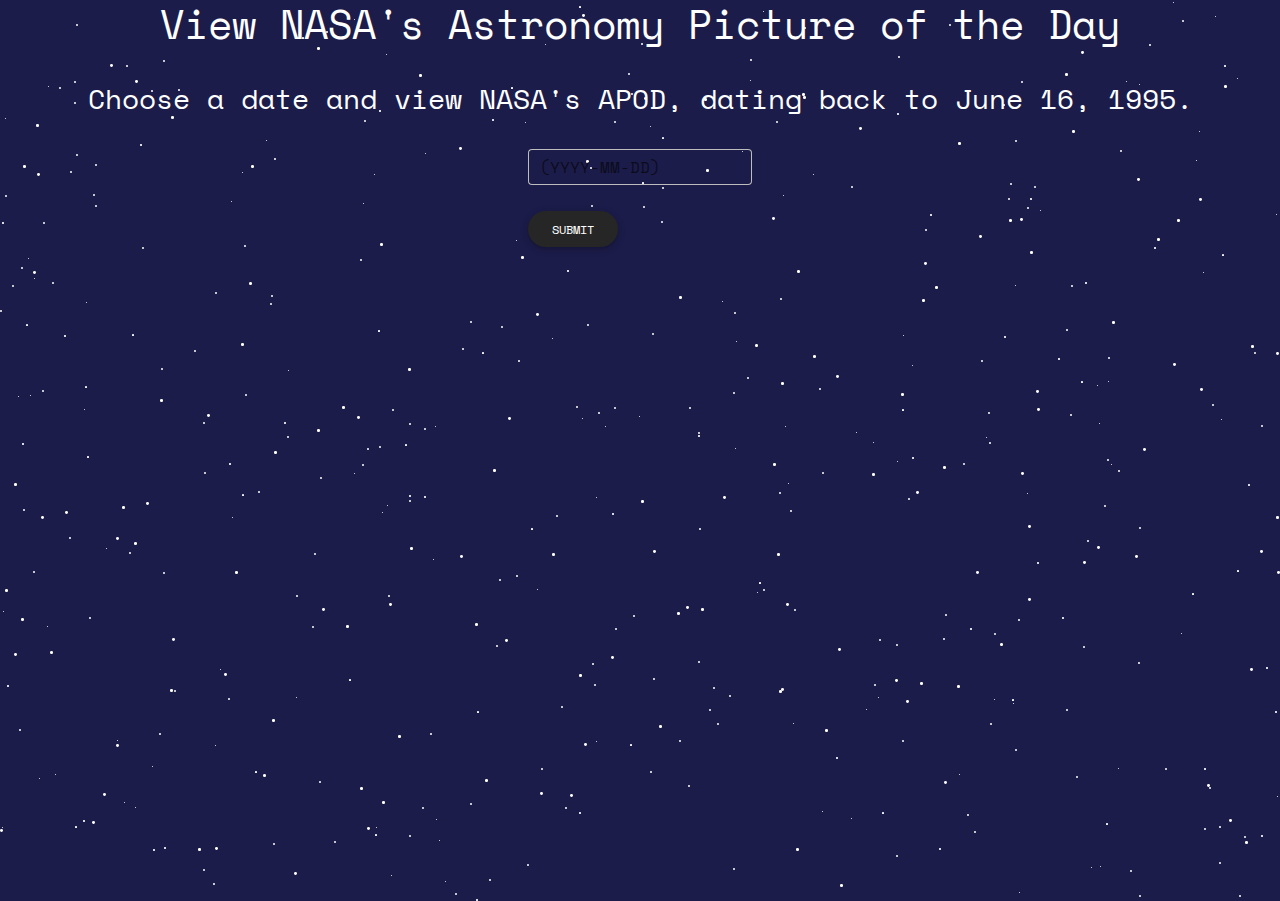
==== public/index.html @ f6eaf4bd "master" ====
<!DOCTYPE html>
<html lang="en">
  <head>
    <meta charset="UTF-8" />
    <meta name="viewport" content="width=device-width, initial-scale=1, shrink-to-fit=no" />
    <meta http-equiv="x-ua-compatible" content="ie=edge" />
    <title>APIAPOD</title>
    <!-- Font Awesome -->
    <link rel="stylesheet" href="https://use.fontawesome.com/releases/v5.15.2/css/all.css" />
    <!-- Google Fonts Roboto -->
    <link
      rel="stylesheet"
      href="https://fonts.googleapis.com/css2?family=Roboto:wght@300;400;500;700;900&display=swap"
    />
    <!-- MDB -->
    <link rel="stylesheet" href="css/mdb.min.css" />
  
    <link rel="stylesheet" href="style.css">
    <link rel="preconnect" href="https://fonts.googleapis.com">
    <link rel="preconnect" href="https://fonts.gstatic.com" crossorigin>
    <link href="https://fonts.googleapis.com/css2?family=Space+Mono&display=swap" rel="stylesheet">
  </head>
  <body>
<!-- 
    grab id of that input ...call in js, and get value and append that to url  -->

    <!-- Start your project here-->
  <div class ="scene"></div>

   <div class="h-100 d-flex flex-column justify-content-between align-items-center">
    <div class=""><h1>View NASA's Astronomy Picture of the Day</h1></div>
    <br>
    <div class=""><h3>Choose a date and view NASA's APOD, dating back to June 16, 1995.</h1></div>
    <br>
    <div class="">
    <form id="submitDate">
      <div class="form-outline">
        <input type="text" id="formControlDefault" class="form-control" />
        <label class="form-label" for="formControlDefault">(YYYY-MM-DD)</label>
      </div>
      <br>
     <button type="submit" id="button" class="btn btn-dark btn-rounded">Submit</button>
    </form>
  </div>
</div>
<br>
<br>
    <div class="container">

      <div class="row">
        
          <div class="col-md-8 mb-4 mb-md-0">

            <div class="bg-image hover-overlay hover-zoom hover-shadow ripple">
  <img 
  id="wrapper-url"
   src="" class="w-100" />
  <a id="wrapper-hdurl" href="#!" target="_blank">
    <div class="mask" style="background-color: rgba(57, 192, 237, 0.2)"></div>
  </a>
</div>


        </div>

        <div class="col-md-4 mb-4 mb-md-0">

          <h5 id="wrapper-title"></h5>
          <p id="wrapper-date"></p>
          <p id="wrapper-explanation"></p>
          
          

        </div>

      </div>

    </div>
   
 
    <!-- End your project here-->

    <!-- MDB -->
    <script type="text/javascript" src="js/mdb.min.js"></script>
    <!-- Custom scripts -->
    <script type="text/javascript" src="script.js"></script>

  </body>
</html>
---- public/style.css ----
body {
    background-color:#1c1c4a;
    font-family: 'Space Mono', monospace;
   
}

.scene i {
    position: absolute;
    background: #ffff;
    border-radius: 50%;
    animation: animate linear infinite;
}

@keyframes animate 
{
    0% {
        opacity: 0;
        transform: translateY(0);
        }
    10%, 90%
    {
        opacity: 1;
    }
    100% 
    {
        opacity: 0;
        transform: translateY(-100px);
    }
}

h1 {
    color: white;
   
}

h3 {
    color: white;
}

#wrapper-title {
color: white;
}

#wrapper-date {
color: white;
}

#wrapper-explanation {
color: white;
}

#formControlDefault {
color: white;
}

#form-outline {
color: white;
}

#submitDate {
    color: white;
}
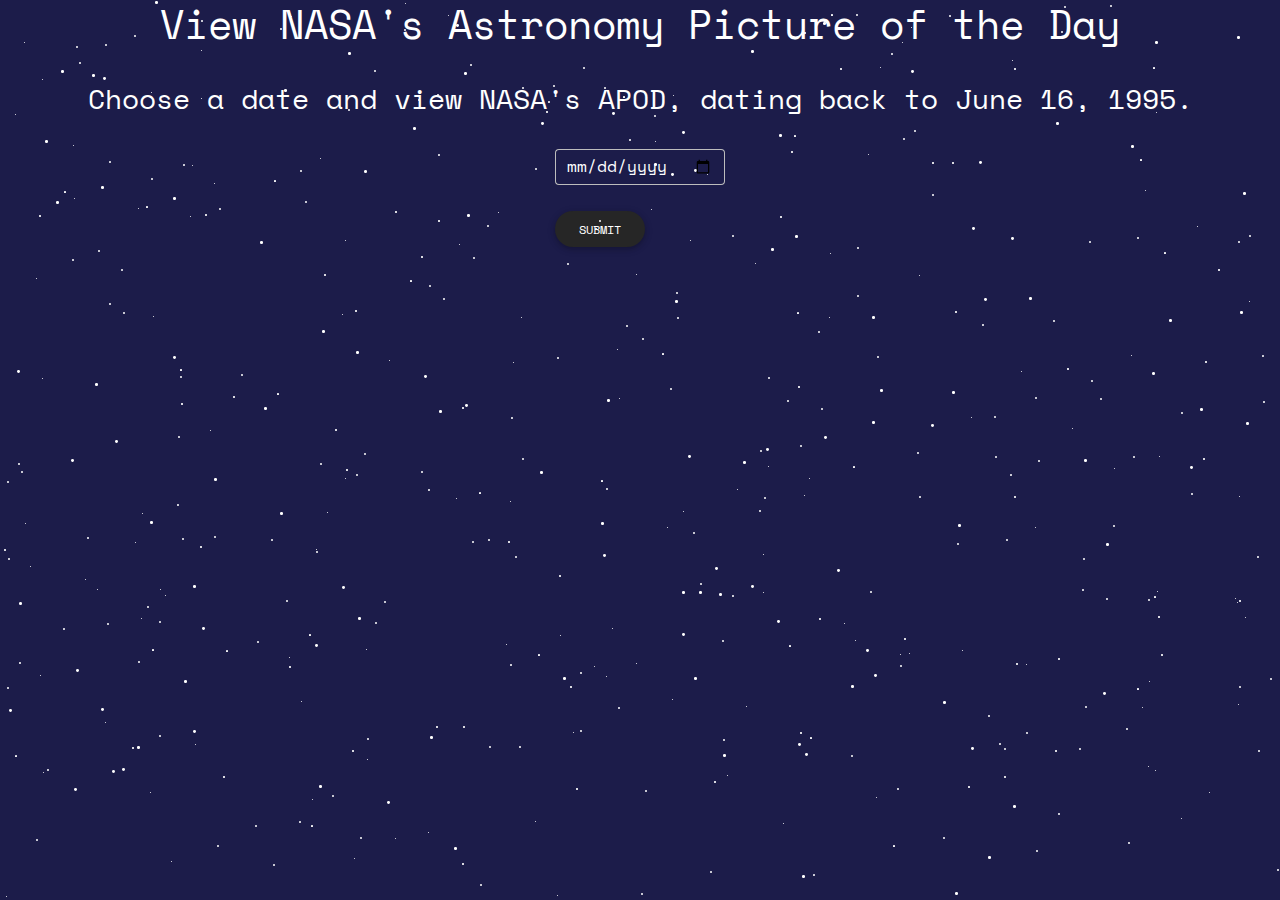
==== commit 019eaa0b: "changed input" ====
--- a/public/index.html
+++ b/public/index.html
@@ -30,13 +30,13 @@
    <div class="h-100 d-flex flex-column justify-content-between align-items-center">
     <div class=""><h1>View NASA's Astronomy Picture of the Day</h1></div>
     <br>
-    <div class=""><h3>Choose a date and view NASA's APOD, dating back to June 16, 1995.</h1></div>
+    <div class=""><h3>Choose a date and view NASA's APOD, dating back to June 16, 1995.</h3></div>
     <br>
     <div class="">
     <form id="submitDate">
       <div class="form-outline">
-        <input type="text" id="formControlDefault" class="form-control" />
-        <label class="form-label" for="formControlDefault">(YYYY-MM-DD)</label>
+        <input type="date" id="formControlDefault" class="form-control" />
+        <label class="form-label" for="formControlDefault"></label>
       </div>
       <br>
      <button type="submit" id="button" class="btn btn-dark btn-rounded">Submit</button>
